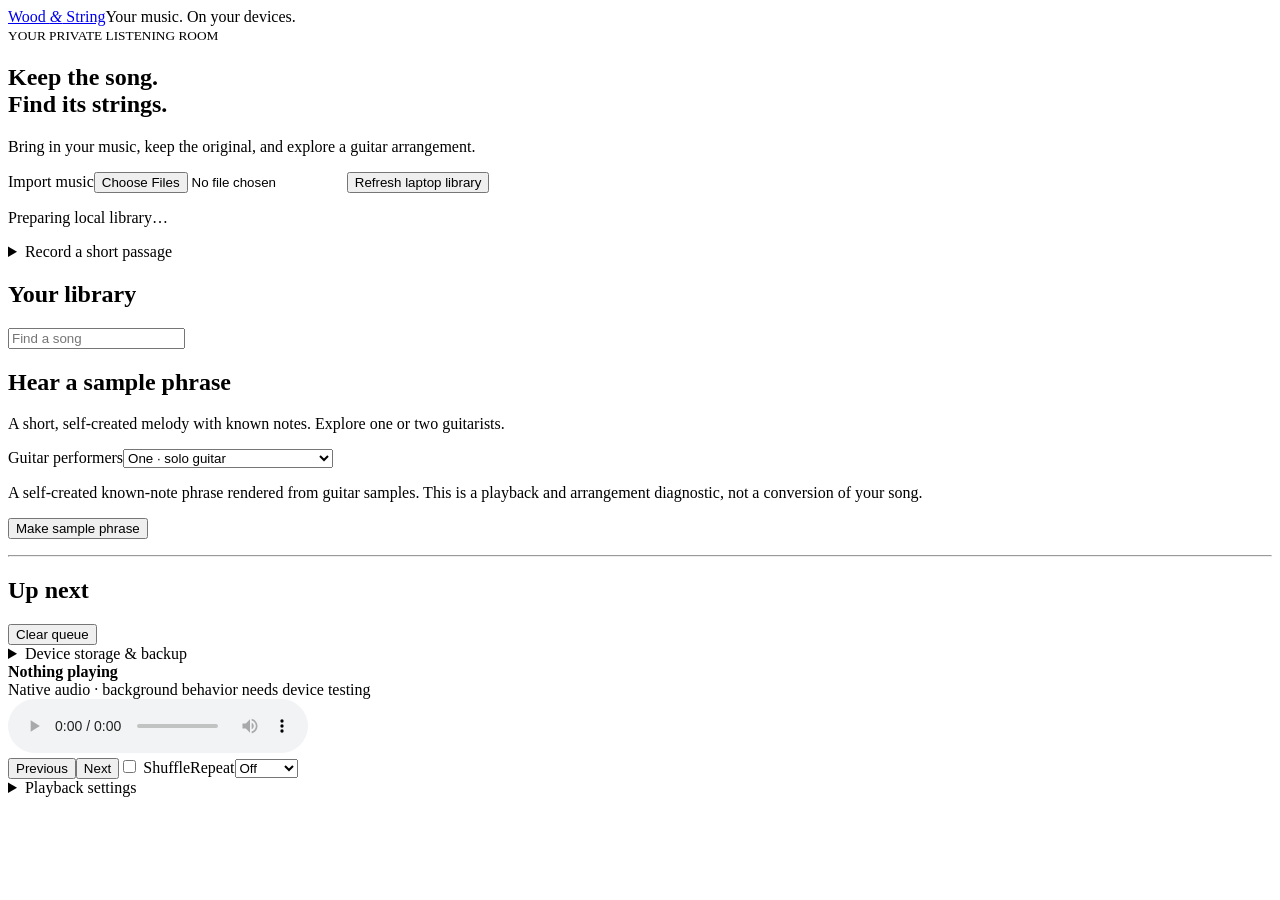
==== web/index.html @ a2946d12 "Publish initial source snapshot" ====
<!doctype html>
<html lang="en"><head><meta charset="utf-8"><meta name="viewport" content="width=device-width,initial-scale=1,viewport-fit=cover"><meta name="theme-color" content="#203d34"><link rel="manifest" href="/manifest.webmanifest"><link rel="stylesheet" href="/style.css"><title>Wood & String · Private music</title></head>
<body><header><a class="brand" href="/">Wood <i>&</i> String</a><span class="pill">Your music. On your devices.</span></header>
<main><section class="intro"><small>YOUR PRIVATE LISTENING ROOM</small><h1>Keep the song.<br>Find its strings.</h1><p>Bring in your music, keep the original, and explore a guitar arrangement.</p><label class="primary file">Import music<input id="files" type="file" accept="audio/*,.flac,.m4a,.mp3,.wav" multiple></label><button id="refresh">Refresh laptop library</button><p id="status" role="status" aria-live="polite">Preparing local library…</p><p id="connectionHelp" class="muted" hidden>Downloaded music stays available on this device. <a id="reconnect" href="/reconnect">Reconnect to the laptop</a> for new transfers or previews.</p></section>
<details id="capturePanel" class="capture-panel"><summary>Record a short passage</summary><p>Capture up to 30 seconds with this device’s microphone. Start asks for browser permission. Keep this page visible; leaving it stops the take.</p><p class="muted">Use a quiet room and keep a little distance from the microphone. The meter checks level and possible clipping only. Background noise and musical clarity are not assessed.</p><button id="captureStart">Start microphone recording</button><button id="capturePause" hidden>Pause</button><button id="captureStop" hidden>Stop &amp; save locally</button><button id="captureCancel" hidden>Cancel &amp; keep take</button><p id="captureElapsed">0 / 30 seconds</p><p id="captureLevel" class="capture-level" data-level="amber">Microphone off · noise not assessed</p><p id="captureStatus" role="status" aria-live="polite">Nothing is recorded until you press Start.</p><p id="captureFormat" class="muted">Completed recordings are verified locally before you can upload them. Cancel keeps the captured portion. Browser-native recording formats currently cannot use melody extraction.</p><button id="captureFallback" hidden>Save take to Files</button><button id="captureRetry" hidden>Retry local save</button></details>
<div class="workspace"><section class="library"><div class="section-title"><h2>Your library</h2><button id="instrumentalSaved" hidden>Reopen last instrumental review</button><input id="search" type="search" placeholder="Find a song" aria-label="Search library"></div><div id="tracks"></div><section id="mixedPanel" class="extraction" hidden><small>EXPERIMENTAL · MELODY + BASS</small><h2>Preview an instrumental</h2><p id="mixedSource"></p><p>Estimate the vocal melody and bass line from a mixed recording, then play those notes with acoustic guitar or experimental Jazz Bass samples. This preview does not yet recover the original guitar pattern, chords or expressive phrasing. Electric guitar and drums are not available yet.</p><p class="muted">Import MP3, WAV, M4A/AAC or FLAC, or use a supported mono or stereo microphone recording. Choose a passage up to 30 seconds. For converted recordings, the original comparison cue is approximate because browser playback timing can differ.</p><form id="mixedForm"><div class="passage"><label>Start (seconds)<input id="mixedStart" type="number" min="0" step="0.01" value="0" required></label><label>End (seconds)<input id="mixedEnd" type="number" min="0.1" step="0.01" value="5" required></label></div><label>Instrument<select id="mixedInstrument"><option value="acoustic">Acoustic guitar</option><option id="mixedBassOption" value="jazz-bass" disabled>Jazz Bass &middot; experimental</option></select></label><p id="mixedBassAvailability" class="muted" role="status">Checking experimental Jazz Bass availability&hellip;</p><label>Performers<select id="mixedPerformers"><option value="1">One · melody and bass together</option><option value="2">Two acoustics · melody + bass accompaniment</option></select></label><label id="mixedAccompanimentLabel">Solo arrangement<select id="mixedAccompaniment"><option value="melody-and-bass">Melody with estimated bass</option><option value="melody-only">Melody only · omit estimated bass</option></select></label><label id="mixedBassPartLabel" hidden>Solo bass part<select id="mixedBassPart"><option value="melody">Follow estimated melody</option><option value="bass-line">Follow estimated bass line</option></select></label><p id="mixedPartDescription" class="muted"></p><details><summary>Feel and focus · optional notes</summary><p class="muted">Saved on your laptop with this preview for comparison. These notes do not change automatic analysis or arranging yet. Only the instrument and part choices above change the arrangement.</p><label>What matters in the original?<textarea id="mixedSourceNotes" maxlength="256" rows="2" placeholder="For example: the repeating guitar is important."></textarea></label><label>What would you like in the arrangement?<textarea id="mixedArrangementNotes" maxlength="256" rows="2" placeholder="For example: keep space between phrases."></textarea></label><p class="muted">This experiment still estimates vocal melody and bass; it cannot follow a different instrument because of these notes.</p></details><p class="muted">Choose up to 30 seconds. Your original stays in the library. The finished preview plays only when you press Play.</p><button id="mixedSubmit" type="submit">Make acoustic preview</button><button id="mixedClose" type="button">Close</button><p id="mixedError" role="status" aria-live="polite"></p></form></section><section id="instrumentalPanel" class="extraction" hidden><small>EXPERIMENTAL &middot; REVIEW BEFORE RENDERING</small><h2>Inspect instrumental notes</h2><p id="instrumentalSource"></p><p>Inspect uncertain notes from a separated instrumental mixture. The source instrument is unknown. Wrong notes, extra notes and truncated sustain are expected. This does not automatically recover guitar patterns, chords or style.</p><p id="instrumentalAvailability" class="muted" role="status">Checking availability&hellip;</p><form id="instrumentalForm"><div class="passage"><label>Start (seconds)<input id="instrumentalStart" type="number" min="0" step="0.01" value="0" required></label><label>End (seconds)<input id="instrumentalEnd" type="number" min="0.01" step="0.01" value="5" required></label></div><p>Choose up to 10 seconds. Inspecting creates note candidates, not audio. You must choose notes and accept their lead role before a solo preview can be rendered. Playback is a separate action.</p><button id="instrumentalSubmit" type="submit">Inspect notes</button><button id="instrumentalClose" type="button">Close</button><p id="instrumentalError" role="status" aria-live="polite"></p></form></section><section id="extractionPanel" class="extraction" hidden><small>EXPERIMENTAL · SOLO GUITAR</small><h2>Try melody extraction</h2><p id="extractSource"></p><p>This first experiment accepts a single isolated melody in a PCM16 mono WAV. It does not separate vocals from a full song, recover harmony, or create a duet.</p><form id="extractForm"><div class="passage"><label>Start (seconds)<input id="extractStart" type="number" min="0" step="0.01" value="0" required></label><label>End (seconds)<input id="extractEnd" type="number" min="0.01" step="0.01" value="10" required></label></div><p class="muted">Choose up to 30 seconds. Timing stays relative to the original recording.</p><label class="confirmation"><input id="isolatedMelody" type="checkbox" required> I confirm this is one isolated melody without chords, accompaniment or other voices. A mono file alone does not establish this.</label><button id="extractSubmit" type="submit">Preview solo melody</button><button id="extractClose" type="button">Close</button><p id="extractError" role="status" aria-live="polite"></p></form></section></section>
<aside><h2>Hear a sample phrase</h2><p>A short, self-created melody with known notes. Explore one or two guitarists.</p><label>Guitar performers<select id="performers"><option value="1">One · solo guitar</option><option value="2">Two · melody + accompaniment</option></select></label><p class="muted">A self-created known-note phrase rendered from guitar samples. This is a playback and arrangement diagnostic, not a conversion of your song.</p><button id="diagnostic">Make sample phrase</button><button id="cancelDiagnostic" hidden>Cancel</button><p id="diagnosticStatus" role="status" aria-live="polite"></p><progress id="diagnosticProgress" max="1" value="0" hidden aria-label="Sample rendering progress"></progress><div id="diagnosticResult"></div><hr><h2>Up next</h2><ol id="queue"></ol><button id="clearQueue">Clear queue</button></aside></div>
<details class="settings"><summary>Device storage & backup</summary><p id="storage">Checking browser storage…</p><label>Download budget (MB)<input id="budget" type="number" min="10" max="100000" value="500"></label><button id="persist">Request persistent storage</button><button id="export">Export local music & metadata</button><label class="file secondary">Restore export<input id="restore" type="file" accept=".json,application/json"></label><p class="muted">Exports contain audio and metadata. Keep a copy in Files or another folder. Browser storage may be removed by the operating system. Large exports require additional memory.</p></details>
</main><footer class="player"><div><strong id="now">Nothing playing</strong><div id="engineStatus" class="muted">Native audio · background behavior needs device testing</div></div><audio id="audio" controls preload="metadata"></audio><div id="transportControls" hidden><button id="transportToggle">Resume</button><input id="transportSeek" type="range" min="0" max="0" step="0.1" value="0" aria-label="Seek in current track"><span id="transportTime">0 seconds</span><label>Volume<input id="transportVolume" type="range" min="0" max="1" step="0.01" value="1"></label></div><div class="controls"><button id="previous" aria-label="Previous track">Previous</button><button id="next" aria-label="Next track">Next</button><label><input id="shuffle" type="checkbox"> Shuffle</label><label>Repeat<select id="repeat"><option value="off">Off</option><option value="all">Queue</option><option value="one">Track</option></select></label><details><summary>Playback settings</summary><label>Engine<select id="engine"><option value="native">Native audio</option><option value="web">Web Audio · experimental EQ</option><option value="scheduled">Prepared transitions · experimental</option></select></label><label>Transition<select id="crossfade"><option value="0">Gapless</option><option value="1">1 second crossfade</option><option value="2">2 second crossfade</option></select></label><p class="muted">Prepared transitions hold the current and next track before their boundary. Large, long or unsupported files use native playback. Pausing or changing settings stops the prepared transition.</p><label>Warmth<input id="bass" type="range" min="-12" max="12" value="0" step="1" aria-label="Bass gain decibels"></label><label>Sleep (minutes)<input id="sleep" type="number" min="0" max="360" value="0"></label></details></div></footer><script type="module" src="/app.js?v=22"></script><script type="module" src="/devices.mjs"></script></body></html>
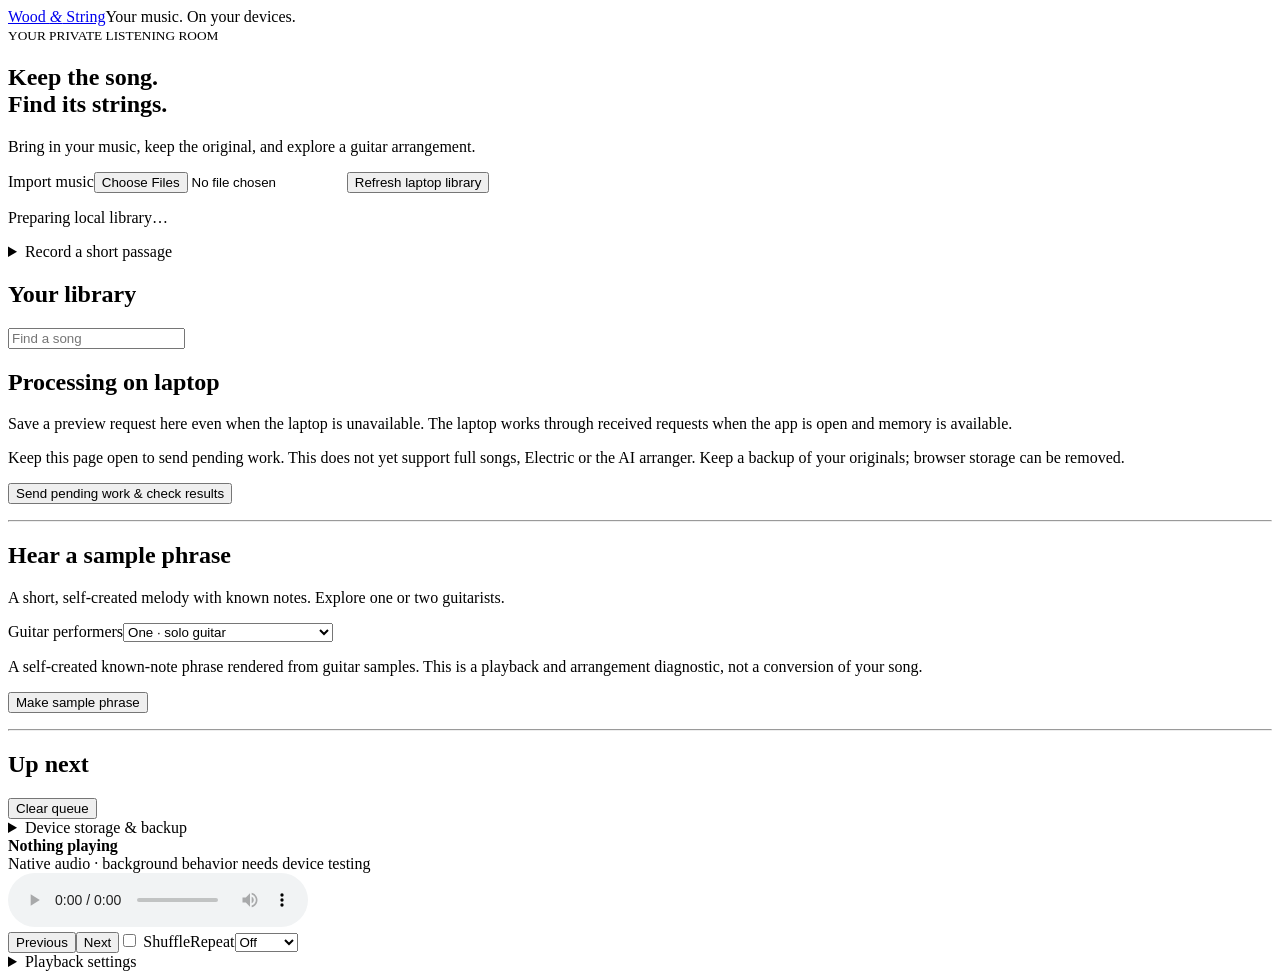
==== commit 8f7210f7: "Keep preview requests queued until the laptop can process them" ====
--- a/web/index.html
+++ b/web/index.html
@@ -3,7 +3,7 @@
 <body><header><a class="brand" href="/">Wood <i>&</i> String</a><span class="pill">Your music. On your devices.</span></header>
 <main><section class="intro"><small>YOUR PRIVATE LISTENING ROOM</small><h1>Keep the song.<br>Find its strings.</h1><p>Bring in your music, keep the original, and explore a guitar arrangement.</p><label class="primary file">Import music<input id="files" type="file" accept="audio/*,.flac,.m4a,.mp3,.wav" multiple></label><button id="refresh">Refresh laptop library</button><p id="status" role="status" aria-live="polite">Preparing local library…</p><p id="connectionHelp" class="muted" hidden>Downloaded music stays available on this device. <a id="reconnect" href="/reconnect">Reconnect to the laptop</a> for new transfers or previews.</p></section>
 <details id="capturePanel" class="capture-panel"><summary>Record a short passage</summary><p>Capture up to 30 seconds with this device’s microphone. Start asks for browser permission. Keep this page visible; leaving it stops the take.</p><p class="muted">Use a quiet room and keep a little distance from the microphone. The meter checks level and possible clipping only. Background noise and musical clarity are not assessed.</p><button id="captureStart">Start microphone recording</button><button id="capturePause" hidden>Pause</button><button id="captureStop" hidden>Stop &amp; save locally</button><button id="captureCancel" hidden>Cancel &amp; keep take</button><p id="captureElapsed">0 / 30 seconds</p><p id="captureLevel" class="capture-level" data-level="amber">Microphone off · noise not assessed</p><p id="captureStatus" role="status" aria-live="polite">Nothing is recorded until you press Start.</p><p id="captureFormat" class="muted">Completed recordings are verified locally before you can upload them. Cancel keeps the captured portion. Browser-native recording formats currently cannot use melody extraction.</p><button id="captureFallback" hidden>Save take to Files</button><button id="captureRetry" hidden>Retry local save</button></details>
-<div class="workspace"><section class="library"><div class="section-title"><h2>Your library</h2><button id="instrumentalSaved" hidden>Reopen last instrumental review</button><input id="search" type="search" placeholder="Find a song" aria-label="Search library"></div><div id="tracks"></div><section id="mixedPanel" class="extraction" hidden><small>EXPERIMENTAL · MELODY + BASS</small><h2>Preview an instrumental</h2><p id="mixedSource"></p><p>Estimate the vocal melody and bass line from a mixed recording, then play those notes with acoustic guitar or experimental Jazz Bass samples. This preview does not yet recover the original guitar pattern, chords or expressive phrasing. Electric guitar and drums are not available yet.</p><p class="muted">Import MP3, WAV, M4A/AAC or FLAC, or use a supported mono or stereo microphone recording. Choose a passage up to 30 seconds. For converted recordings, the original comparison cue is approximate because browser playback timing can differ.</p><form id="mixedForm"><div class="passage"><label>Start (seconds)<input id="mixedStart" type="number" min="0" step="0.01" value="0" required></label><label>End (seconds)<input id="mixedEnd" type="number" min="0.1" step="0.01" value="5" required></label></div><label>Instrument<select id="mixedInstrument"><option value="acoustic">Acoustic guitar</option><option id="mixedBassOption" value="jazz-bass" disabled>Jazz Bass &middot; experimental</option></select></label><p id="mixedBassAvailability" class="muted" role="status">Checking experimental Jazz Bass availability&hellip;</p><label>Performers<select id="mixedPerformers"><option value="1">One · melody and bass together</option><option value="2">Two acoustics · melody + bass accompaniment</option></select></label><label id="mixedAccompanimentLabel">Solo arrangement<select id="mixedAccompaniment"><option value="melody-and-bass">Melody with estimated bass</option><option value="melody-only">Melody only · omit estimated bass</option></select></label><label id="mixedBassPartLabel" hidden>Solo bass part<select id="mixedBassPart"><option value="melody">Follow estimated melody</option><option value="bass-line">Follow estimated bass line</option></select></label><p id="mixedPartDescription" class="muted"></p><details><summary>Feel and focus · optional notes</summary><p class="muted">Saved on your laptop with this preview for comparison. These notes do not change automatic analysis or arranging yet. Only the instrument and part choices above change the arrangement.</p><label>What matters in the original?<textarea id="mixedSourceNotes" maxlength="256" rows="2" placeholder="For example: the repeating guitar is important."></textarea></label><label>What would you like in the arrangement?<textarea id="mixedArrangementNotes" maxlength="256" rows="2" placeholder="For example: keep space between phrases."></textarea></label><p class="muted">This experiment still estimates vocal melody and bass; it cannot follow a different instrument because of these notes.</p></details><p class="muted">Choose up to 30 seconds. Your original stays in the library. The finished preview plays only when you press Play.</p><button id="mixedSubmit" type="submit">Make acoustic preview</button><button id="mixedClose" type="button">Close</button><p id="mixedError" role="status" aria-live="polite"></p></form></section><section id="instrumentalPanel" class="extraction" hidden><small>EXPERIMENTAL &middot; REVIEW BEFORE RENDERING</small><h2>Inspect instrumental notes</h2><p id="instrumentalSource"></p><p>Inspect uncertain notes from a separated instrumental mixture. The source instrument is unknown. Wrong notes, extra notes and truncated sustain are expected. This does not automatically recover guitar patterns, chords or style.</p><p id="instrumentalAvailability" class="muted" role="status">Checking availability&hellip;</p><form id="instrumentalForm"><div class="passage"><label>Start (seconds)<input id="instrumentalStart" type="number" min="0" step="0.01" value="0" required></label><label>End (seconds)<input id="instrumentalEnd" type="number" min="0.01" step="0.01" value="5" required></label></div><p>Choose up to 10 seconds. Inspecting creates note candidates, not audio. You must choose notes and accept their lead role before a solo preview can be rendered. Playback is a separate action.</p><button id="instrumentalSubmit" type="submit">Inspect notes</button><button id="instrumentalClose" type="button">Close</button><p id="instrumentalError" role="status" aria-live="polite"></p></form></section><section id="extractionPanel" class="extraction" hidden><small>EXPERIMENTAL · SOLO GUITAR</small><h2>Try melody extraction</h2><p id="extractSource"></p><p>This first experiment accepts a single isolated melody in a PCM16 mono WAV. It does not separate vocals from a full song, recover harmony, or create a duet.</p><form id="extractForm"><div class="passage"><label>Start (seconds)<input id="extractStart" type="number" min="0" step="0.01" value="0" required></label><label>End (seconds)<input id="extractEnd" type="number" min="0.01" step="0.01" value="10" required></label></div><p class="muted">Choose up to 30 seconds. Timing stays relative to the original recording.</p><label class="confirmation"><input id="isolatedMelody" type="checkbox" required> I confirm this is one isolated melody without chords, accompaniment or other voices. A mono file alone does not establish this.</label><button id="extractSubmit" type="submit">Preview solo melody</button><button id="extractClose" type="button">Close</button><p id="extractError" role="status" aria-live="polite"></p></form></section></section>
-<aside><h2>Hear a sample phrase</h2><p>A short, self-created melody with known notes. Explore one or two guitarists.</p><label>Guitar performers<select id="performers"><option value="1">One · solo guitar</option><option value="2">Two · melody + accompaniment</option></select></label><p class="muted">A self-created known-note phrase rendered from guitar samples. This is a playback and arrangement diagnostic, not a conversion of your song.</p><button id="diagnostic">Make sample phrase</button><button id="cancelDiagnostic" hidden>Cancel</button><p id="diagnosticStatus" role="status" aria-live="polite"></p><progress id="diagnosticProgress" max="1" value="0" hidden aria-label="Sample rendering progress"></progress><div id="diagnosticResult"></div><hr><h2>Up next</h2><ol id="queue"></ol><button id="clearQueue">Clear queue</button></aside></div>
-<details class="settings"><summary>Device storage & backup</summary><p id="storage">Checking browser storage…</p><label>Download budget (MB)<input id="budget" type="number" min="10" max="100000" value="500"></label><button id="persist">Request persistent storage</button><button id="export">Export local music & metadata</button><label class="file secondary">Restore export<input id="restore" type="file" accept=".json,application/json"></label><p class="muted">Exports contain audio and metadata. Keep a copy in Files or another folder. Browser storage may be removed by the operating system. Large exports require additional memory.</p></details>
-</main><footer class="player"><div><strong id="now">Nothing playing</strong><div id="engineStatus" class="muted">Native audio · background behavior needs device testing</div></div><audio id="audio" controls preload="metadata"></audio><div id="transportControls" hidden><button id="transportToggle">Resume</button><input id="transportSeek" type="range" min="0" max="0" step="0.1" value="0" aria-label="Seek in current track"><span id="transportTime">0 seconds</span><label>Volume<input id="transportVolume" type="range" min="0" max="1" step="0.01" value="1"></label></div><div class="controls"><button id="previous" aria-label="Previous track">Previous</button><button id="next" aria-label="Next track">Next</button><label><input id="shuffle" type="checkbox"> Shuffle</label><label>Repeat<select id="repeat"><option value="off">Off</option><option value="all">Queue</option><option value="one">Track</option></select></label><details><summary>Playback settings</summary><label>Engine<select id="engine"><option value="native">Native audio</option><option value="web">Web Audio · experimental EQ</option><option value="scheduled">Prepared transitions · experimental</option></select></label><label>Transition<select id="crossfade"><option value="0">Gapless</option><option value="1">1 second crossfade</option><option value="2">2 second crossfade</option></select></label><p class="muted">Prepared transitions hold the current and next track before their boundary. Large, long or unsupported files use native playback. Pausing or changing settings stops the prepared transition.</p><label>Warmth<input id="bass" type="range" min="-12" max="12" value="0" step="1" aria-label="Bass gain decibels"></label><label>Sleep (minutes)<input id="sleep" type="number" min="0" max="360" value="0"></label></details></div></footer><script type="module" src="/app.js?v=22"></script><script type="module" src="/devices.mjs"></script></body></html>
+<div class="workspace"><section class="library"><div class="section-title"><h2>Your library</h2><button id="instrumentalSaved" hidden>Reopen last instrumental review</button><input id="search" type="search" placeholder="Find a song" aria-label="Search library"></div><div id="tracks"></div><section id="mixedPanel" class="extraction" hidden><small>EXPERIMENTAL · MELODY + BASS</small><h2>Preview an instrumental</h2><p id="mixedSource"></p><p>Estimate the vocal melody and bass line from a mixed recording, then play those notes with acoustic guitar or experimental Jazz Bass samples. This preview does not yet recover the original guitar pattern, chords or expressive phrasing. Electric guitar and drums are not available yet.</p><p class="muted">Import MP3, WAV, M4A/AAC or FLAC, or use a supported mono or stereo microphone recording. Choose a passage up to 30 seconds. For converted recordings, the original comparison cue is approximate because browser playback timing can differ.</p><form id="mixedForm"><div class="passage"><label>Start (seconds)<input id="mixedStart" type="number" min="0" step="0.01" value="0" required></label><label>End (seconds)<input id="mixedEnd" type="number" min="0.1" step="0.01" value="5" required></label></div><label>Instrument<select id="mixedInstrument"><option value="acoustic">Acoustic guitar</option><option id="mixedBassOption" value="jazz-bass" disabled>Jazz Bass &middot; experimental</option></select></label><p id="mixedBassAvailability" class="muted" role="status">Checking experimental Jazz Bass availability&hellip;</p><label>Performers<select id="mixedPerformers"><option value="1">One · melody and bass together</option><option value="2">Two acoustics · melody + bass accompaniment</option></select></label><label id="mixedAccompanimentLabel">Solo arrangement<select id="mixedAccompaniment"><option value="melody-and-bass">Melody with estimated bass</option><option value="melody-only">Melody only · omit estimated bass</option></select></label><label id="mixedBassPartLabel" hidden>Solo bass part<select id="mixedBassPart"><option value="melody">Follow estimated melody</option><option value="bass-line">Follow estimated bass line</option></select></label><p id="mixedPartDescription" class="muted"></p><details><summary>Feel and focus · optional notes</summary><p class="muted">Saved on your laptop with this preview for comparison. These notes do not change automatic analysis or arranging yet. Only the instrument and part choices above change the arrangement.</p><label>What matters in the original?<textarea id="mixedSourceNotes" maxlength="256" rows="2" placeholder="For example: the repeating guitar is important."></textarea></label><label>What would you like in the arrangement?<textarea id="mixedArrangementNotes" maxlength="256" rows="2" placeholder="For example: keep space between phrases."></textarea></label><p class="muted">This experiment still estimates vocal melody and bass; it cannot follow a different instrument because of these notes.</p></details><p class="muted">Choose up to 30 seconds. Your original stays in the library. The finished preview plays only when you press Play.</p><button id="mixedSubmit" type="submit">Make acoustic preview</button><button id="mixedQueue" type="button">Add to laptop processing queue</button><button id="mixedClose" type="button">Close</button><p id="mixedError" role="status" aria-live="polite"></p></form></section><section id="instrumentalPanel" class="extraction" hidden><small>EXPERIMENTAL &middot; REVIEW BEFORE RENDERING</small><h2>Inspect instrumental notes</h2><p id="instrumentalSource"></p><p>Inspect uncertain notes from a separated instrumental mixture. The source instrument is unknown. Wrong notes, extra notes and truncated sustain are expected. This does not automatically recover guitar patterns, chords or style.</p><p id="instrumentalAvailability" class="muted" role="status">Checking availability&hellip;</p><form id="instrumentalForm"><div class="passage"><label>Start (seconds)<input id="instrumentalStart" type="number" min="0" step="0.01" value="0" required></label><label>End (seconds)<input id="instrumentalEnd" type="number" min="0.01" step="0.01" value="5" required></label></div><p>Choose up to 10 seconds. Inspecting creates note candidates, not audio. You must choose notes and accept their lead role before a solo preview can be rendered. Playback is a separate action.</p><button id="instrumentalSubmit" type="submit">Inspect notes</button><button id="instrumentalClose" type="button">Close</button><p id="instrumentalError" role="status" aria-live="polite"></p></form></section><section id="extractionPanel" class="extraction" hidden><small>EXPERIMENTAL · SOLO GUITAR</small><h2>Try melody extraction</h2><p id="extractSource"></p><p>This first experiment accepts a single isolated melody in a PCM16 mono WAV. It does not separate vocals from a full song, recover harmony, or create a duet.</p><form id="extractForm"><div class="passage"><label>Start (seconds)<input id="extractStart" type="number" min="0" step="0.01" value="0" required></label><label>End (seconds)<input id="extractEnd" type="number" min="0.01" step="0.01" value="10" required></label></div><p class="muted">Choose up to 30 seconds. Timing stays relative to the original recording.</p><label class="confirmation"><input id="isolatedMelody" type="checkbox" required> I confirm this is one isolated melody without chords, accompaniment or other voices. A mono file alone does not establish this.</label><button id="extractSubmit" type="submit">Preview solo melody</button><button id="extractClose" type="button">Close</button><p id="extractError" role="status" aria-live="polite"></p></form></section></section>
+<aside><h2>Processing on laptop</h2><p>Save a preview request here even when the laptop is unavailable. The laptop works through received requests when the app is open and memory is available.</p><p class="muted">Keep this page open to send pending work. This does not yet support full songs, Electric or the AI arranger. Keep a backup of your originals; browser storage can be removed.</p><button id="processingSync">Send pending work &amp; check results</button><p id="processingStatus" role="status" aria-live="polite"></p><ol id="processingQueue"></ol><hr><h2>Hear a sample phrase</h2><p>A short, self-created melody with known notes. Explore one or two guitarists.</p><label>Guitar performers<select id="performers"><option value="1">One · solo guitar</option><option value="2">Two · melody + accompaniment</option></select></label><p class="muted">A self-created known-note phrase rendered from guitar samples. This is a playback and arrangement diagnostic, not a conversion of your song.</p><button id="diagnostic">Make sample phrase</button><button id="cancelDiagnostic" hidden>Cancel</button><p id="diagnosticStatus" role="status" aria-live="polite"></p><progress id="diagnosticProgress" max="1" value="0" hidden aria-label="Sample rendering progress"></progress><div id="diagnosticResult"></div><hr><h2>Up next</h2><ol id="queue"></ol><button id="clearQueue">Clear queue</button></aside></div>
+<details class="settings"><summary>Device storage & backup</summary><p id="storage">Checking browser storage…</p><label>Download budget (MB)<input id="budget" type="number" min="10" max="100000" value="500"></label><button id="persist">Request persistent storage</button><button id="export">Export local music & metadata</button><label class="file secondary">Restore export<input id="restore" type="file" accept=".json,application/json"></label><p class="muted">Exports contain downloaded audio and library metadata. Pending processing requests are not included. Keep your original files and chosen settings separately, and keep a copy in Files or another folder. Browser storage may be removed by the operating system. Large exports require additional memory.</p></details>
+</main><footer class="player"><div><strong id="now">Nothing playing</strong><div id="engineStatus" class="muted">Native audio · background behavior needs device testing</div></div><audio id="audio" controls preload="metadata"></audio><div id="transportControls" hidden><button id="transportToggle">Resume</button><input id="transportSeek" type="range" min="0" max="0" step="0.1" value="0" aria-label="Seek in current track"><span id="transportTime">0 seconds</span><label>Volume<input id="transportVolume" type="range" min="0" max="1" step="0.01" value="1"></label></div><div class="controls"><button id="previous" aria-label="Previous track">Previous</button><button id="next" aria-label="Next track">Next</button><label><input id="shuffle" type="checkbox"> Shuffle</label><label>Repeat<select id="repeat"><option value="off">Off</option><option value="all">Queue</option><option value="one">Track</option></select></label><details><summary>Playback settings</summary><label>Engine<select id="engine"><option value="native">Native audio</option><option value="web">Web Audio · experimental EQ</option><option value="scheduled">Prepared transitions · experimental</option></select></label><label>Transition<select id="crossfade"><option value="0">Gapless</option><option value="1">1 second crossfade</option><option value="2">2 second crossfade</option></select></label><p class="muted">Prepared transitions hold the current and next track before their boundary. Large, long or unsupported files use native playback. Pausing or changing settings stops the prepared transition.</p><label>Warmth<input id="bass" type="range" min="-12" max="12" value="0" step="1" aria-label="Bass gain decibels"></label><label>Sleep (minutes)<input id="sleep" type="number" min="0" max="360" value="0"></label></details></div></footer><script type="module" src="/app.js?v=23"></script><script type="module" src="/devices.mjs"></script></body></html>
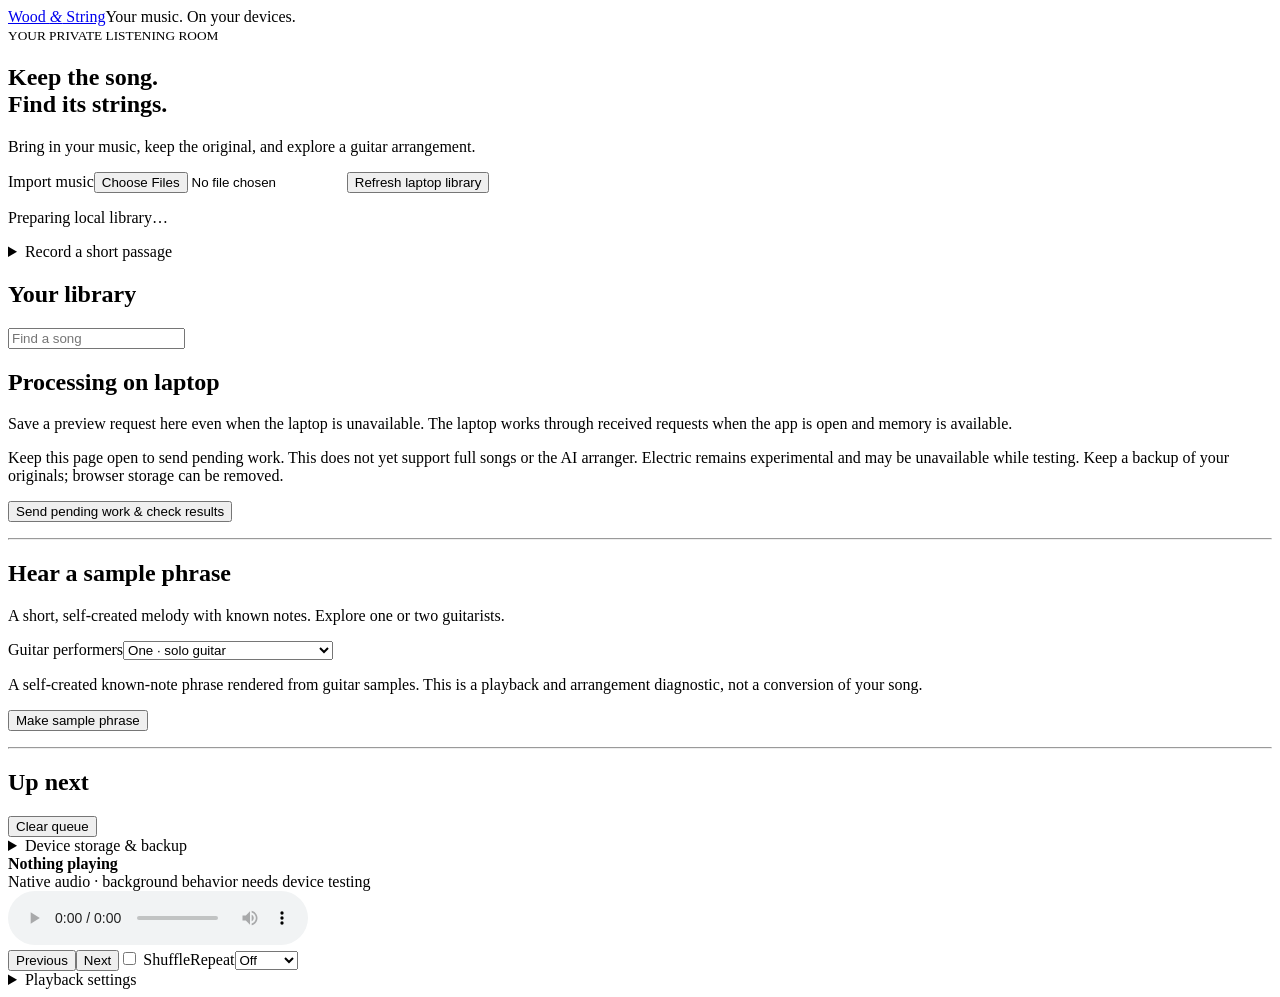
==== commit 6803ef5f: "Explain sound limits and keep uncertain requests cancellable" ====
--- a/web/index.html
+++ b/web/index.html
@@ -3,7 +3,7 @@
 <body><header><a class="brand" href="/">Wood <i>&</i> String</a><span class="pill">Your music. On your devices.</span></header>
 <main><section class="intro"><small>YOUR PRIVATE LISTENING ROOM</small><h1>Keep the song.<br>Find its strings.</h1><p>Bring in your music, keep the original, and explore a guitar arrangement.</p><label class="primary file">Import music<input id="files" type="file" accept="audio/*,.flac,.m4a,.mp3,.wav" multiple></label><button id="refresh">Refresh laptop library</button><p id="status" role="status" aria-live="polite">Preparing local library…</p><p id="connectionHelp" class="muted" hidden>Downloaded music stays available on this device. <a id="reconnect" href="/reconnect">Reconnect to the laptop</a> for new transfers or previews.</p></section>
 <details id="capturePanel" class="capture-panel"><summary>Record a short passage</summary><p>Capture up to 30 seconds with this device’s microphone. Start asks for browser permission. Keep this page visible; leaving it stops the take.</p><p class="muted">Use a quiet room and keep a little distance from the microphone. The meter checks level and possible clipping only. Background noise and musical clarity are not assessed.</p><button id="captureStart">Start microphone recording</button><button id="capturePause" hidden>Pause</button><button id="captureStop" hidden>Stop &amp; save locally</button><button id="captureCancel" hidden>Cancel &amp; keep take</button><p id="captureElapsed">0 / 30 seconds</p><p id="captureLevel" class="capture-level" data-level="amber">Microphone off · noise not assessed</p><p id="captureStatus" role="status" aria-live="polite">Nothing is recorded until you press Start.</p><p id="captureFormat" class="muted">Completed recordings are verified locally before you can upload them. Cancel keeps the captured portion. Browser-native recording formats currently cannot use melody extraction.</p><button id="captureFallback" hidden>Save take to Files</button><button id="captureRetry" hidden>Retry local save</button></details>
-<div class="workspace"><section class="library"><div class="section-title"><h2>Your library</h2><button id="instrumentalSaved" hidden>Reopen last instrumental review</button><input id="search" type="search" placeholder="Find a song" aria-label="Search library"></div><div id="tracks"></div><section id="mixedPanel" class="extraction" hidden><small>EXPERIMENTAL · MELODY + BASS</small><h2>Preview an instrumental</h2><p id="mixedSource"></p><p>Estimate the vocal melody and bass line from a mixed recording, then play those notes with acoustic guitar or experimental Jazz Bass samples. This preview does not yet recover the original guitar pattern, chords or expressive phrasing. Electric guitar and drums are not available yet.</p><p class="muted">Import MP3, WAV, M4A/AAC or FLAC, or use a supported mono or stereo microphone recording. Choose a passage up to 30 seconds. For converted recordings, the original comparison cue is approximate because browser playback timing can differ.</p><form id="mixedForm"><div class="passage"><label>Start (seconds)<input id="mixedStart" type="number" min="0" step="0.01" value="0" required></label><label>End (seconds)<input id="mixedEnd" type="number" min="0.1" step="0.01" value="5" required></label></div><label>Instrument<select id="mixedInstrument"><option value="acoustic">Acoustic guitar</option><option id="mixedBassOption" value="jazz-bass" disabled>Jazz Bass &middot; experimental</option></select></label><p id="mixedBassAvailability" class="muted" role="status">Checking experimental Jazz Bass availability&hellip;</p><label>Performers<select id="mixedPerformers"><option value="1">One · melody and bass together</option><option value="2">Two acoustics · melody + bass accompaniment</option></select></label><label id="mixedAccompanimentLabel">Solo arrangement<select id="mixedAccompaniment"><option value="melody-and-bass">Melody with estimated bass</option><option value="melody-only">Melody only · omit estimated bass</option></select></label><label id="mixedBassPartLabel" hidden>Solo bass part<select id="mixedBassPart"><option value="melody">Follow estimated melody</option><option value="bass-line">Follow estimated bass line</option></select></label><p id="mixedPartDescription" class="muted"></p><details><summary>Feel and focus · optional notes</summary><p class="muted">Saved on your laptop with this preview for comparison. These notes do not change automatic analysis or arranging yet. Only the instrument and part choices above change the arrangement.</p><label>What matters in the original?<textarea id="mixedSourceNotes" maxlength="256" rows="2" placeholder="For example: the repeating guitar is important."></textarea></label><label>What would you like in the arrangement?<textarea id="mixedArrangementNotes" maxlength="256" rows="2" placeholder="For example: keep space between phrases."></textarea></label><p class="muted">This experiment still estimates vocal melody and bass; it cannot follow a different instrument because of these notes.</p></details><p class="muted">Choose up to 30 seconds. Your original stays in the library. The finished preview plays only when you press Play.</p><button id="mixedSubmit" type="submit">Make acoustic preview</button><button id="mixedQueue" type="button">Add to laptop processing queue</button><button id="mixedClose" type="button">Close</button><p id="mixedError" role="status" aria-live="polite"></p></form></section><section id="instrumentalPanel" class="extraction" hidden><small>EXPERIMENTAL &middot; REVIEW BEFORE RENDERING</small><h2>Inspect instrumental notes</h2><p id="instrumentalSource"></p><p>Inspect uncertain notes from a separated instrumental mixture. The source instrument is unknown. Wrong notes, extra notes and truncated sustain are expected. This does not automatically recover guitar patterns, chords or style.</p><p id="instrumentalAvailability" class="muted" role="status">Checking availability&hellip;</p><form id="instrumentalForm"><div class="passage"><label>Start (seconds)<input id="instrumentalStart" type="number" min="0" step="0.01" value="0" required></label><label>End (seconds)<input id="instrumentalEnd" type="number" min="0.01" step="0.01" value="5" required></label></div><p>Choose up to 10 seconds. Inspecting creates note candidates, not audio. You must choose notes and accept their lead role before a solo preview can be rendered. Playback is a separate action.</p><button id="instrumentalSubmit" type="submit">Inspect notes</button><button id="instrumentalClose" type="button">Close</button><p id="instrumentalError" role="status" aria-live="polite"></p></form></section><section id="extractionPanel" class="extraction" hidden><small>EXPERIMENTAL · SOLO GUITAR</small><h2>Try melody extraction</h2><p id="extractSource"></p><p>This first experiment accepts a single isolated melody in a PCM16 mono WAV. It does not separate vocals from a full song, recover harmony, or create a duet.</p><form id="extractForm"><div class="passage"><label>Start (seconds)<input id="extractStart" type="number" min="0" step="0.01" value="0" required></label><label>End (seconds)<input id="extractEnd" type="number" min="0.01" step="0.01" value="10" required></label></div><p class="muted">Choose up to 30 seconds. Timing stays relative to the original recording.</p><label class="confirmation"><input id="isolatedMelody" type="checkbox" required> I confirm this is one isolated melody without chords, accompaniment or other voices. A mono file alone does not establish this.</label><button id="extractSubmit" type="submit">Preview solo melody</button><button id="extractClose" type="button">Close</button><p id="extractError" role="status" aria-live="polite"></p></form></section></section>
-<aside><h2>Processing on laptop</h2><p>Save a preview request here even when the laptop is unavailable. The laptop works through received requests when the app is open and memory is available.</p><p class="muted">Keep this page open to send pending work. This does not yet support full songs, Electric or the AI arranger. Keep a backup of your originals; browser storage can be removed.</p><button id="processingSync">Send pending work &amp; check results</button><p id="processingStatus" role="status" aria-live="polite"></p><ol id="processingQueue"></ol><hr><h2>Hear a sample phrase</h2><p>A short, self-created melody with known notes. Explore one or two guitarists.</p><label>Guitar performers<select id="performers"><option value="1">One · solo guitar</option><option value="2">Two · melody + accompaniment</option></select></label><p class="muted">A self-created known-note phrase rendered from guitar samples. This is a playback and arrangement diagnostic, not a conversion of your song.</p><button id="diagnostic">Make sample phrase</button><button id="cancelDiagnostic" hidden>Cancel</button><p id="diagnosticStatus" role="status" aria-live="polite"></p><progress id="diagnosticProgress" max="1" value="0" hidden aria-label="Sample rendering progress"></progress><div id="diagnosticResult"></div><hr><h2>Up next</h2><ol id="queue"></ol><button id="clearQueue">Clear queue</button></aside></div>
+<div class="workspace"><section class="library"><div class="section-title"><h2>Your library</h2><button id="instrumentalSaved" hidden>Reopen last instrumental review</button><input id="search" type="search" placeholder="Find a song" aria-label="Search library"></div><div id="tracks"></div><section id="mixedPanel" class="extraction" hidden><small>EXPERIMENTAL · MELODY + BASS</small><h2>Preview an instrumental</h2><p id="mixedSource"></p><p>Estimate the vocal melody and bass line from a mixed recording, then play those notes with acoustic guitar or experimental Jazz Bass samples. Electric uses dry samples when testing is complete. This preview does not yet recover the original guitar pattern, chords or expressive phrasing. Experimental Electric is still being tested. Drums are unavailable.</p><p class="muted">Import MP3, WAV, M4A/AAC or FLAC, or use a supported mono or stereo microphone recording. Choose a passage up to 30 seconds. For converted recordings, the original comparison cue is approximate because browser playback timing can differ.</p><form id="mixedForm"><div class="passage"><label>Start (seconds)<input id="mixedStart" type="number" min="0" step="0.01" value="0" required></label><label>End (seconds)<input id="mixedEnd" type="number" min="0.1" step="0.01" value="5" required></label></div><label>Instrument<select id="mixedInstrument"><option value="acoustic">Acoustic guitar</option><option id="mixedBassOption" value="jazz-bass" disabled>Jazz Bass &middot; experimental</option><option id="mixedElectricOption" value="electric" disabled>Electric guitar &middot; experimental</option></select></label><p id="mixedBassAvailability" class="muted" role="status">Checking experimental Jazz Bass availability&hellip;</p><p id="mixedElectricAvailability" class="muted" role="status">Experimental Electric previews are still being tested. Saved previews remain available.</p><label>Performers<select id="mixedPerformers"><option value="1">One · melody and bass together</option><option value="2">Two acoustics · melody + bass accompaniment</option></select></label><label id="mixedAccompanimentLabel">Solo arrangement<select id="mixedAccompaniment"><option value="melody-and-bass">Melody with estimated bass</option><option value="melody-only">Melody only · omit estimated bass</option></select></label><label id="mixedBassPartLabel" hidden>Solo bass part<select id="mixedBassPart"><option value="melody">Follow estimated melody</option><option value="bass-line">Follow estimated bass line</option></select></label><p id="mixedPartDescription" class="muted"></p><details><summary>Feel and focus · optional notes</summary><p class="muted">Saved on your laptop with this preview for comparison. These notes do not change automatic analysis or arranging yet. Only the instrument and part choices above change the arrangement.</p><label>What matters in the original?<textarea id="mixedSourceNotes" maxlength="256" rows="2" placeholder="For example: the repeating guitar is important."></textarea></label><label>What would you like in the arrangement?<textarea id="mixedArrangementNotes" maxlength="256" rows="2" placeholder="For example: keep space between phrases."></textarea></label><p class="muted">This experiment still estimates vocal melody and bass; it cannot follow a different instrument because of these notes.</p></details><p class="muted">Choose up to 30 seconds. Your original stays in the library. The finished preview plays only when you press Play.</p><button id="mixedSubmit" type="submit">Make acoustic preview</button><button id="mixedQueue" type="button">Add to laptop processing queue</button><button id="mixedClose" type="button">Close</button><p id="mixedError" role="status" aria-live="polite"></p></form></section><section id="instrumentalPanel" class="extraction" hidden><small>EXPERIMENTAL &middot; REVIEW BEFORE RENDERING</small><h2>Inspect instrumental notes</h2><p id="instrumentalSource"></p><p>Inspect uncertain notes from a separated instrumental mixture. The source instrument is unknown. Wrong notes, extra notes and truncated sustain are expected. This does not automatically recover guitar patterns, chords or style.</p><p id="instrumentalAvailability" class="muted" role="status">Checking availability&hellip;</p><form id="instrumentalForm"><div class="passage"><label>Start (seconds)<input id="instrumentalStart" type="number" min="0" step="0.01" value="0" required></label><label>End (seconds)<input id="instrumentalEnd" type="number" min="0.01" step="0.01" value="5" required></label></div><p>Choose up to 10 seconds. Inspecting creates note candidates, not audio. You must choose notes and accept their lead role before a solo preview can be rendered. Playback is a separate action.</p><button id="instrumentalSubmit" type="submit">Inspect notes</button><button id="instrumentalClose" type="button">Close</button><p id="instrumentalError" role="status" aria-live="polite"></p></form></section><section id="extractionPanel" class="extraction" hidden><small>EXPERIMENTAL · SOLO GUITAR</small><h2>Try melody extraction</h2><p id="extractSource"></p><p>This first experiment accepts a single isolated melody in a PCM16 mono WAV. It does not separate vocals from a full song, recover harmony, or create a duet.</p><form id="extractForm"><div class="passage"><label>Start (seconds)<input id="extractStart" type="number" min="0" step="0.01" value="0" required></label><label>End (seconds)<input id="extractEnd" type="number" min="0.01" step="0.01" value="10" required></label></div><p class="muted">Choose up to 30 seconds. Timing stays relative to the original recording.</p><label class="confirmation"><input id="isolatedMelody" type="checkbox" required> I confirm this is one isolated melody without chords, accompaniment or other voices. A mono file alone does not establish this.</label><button id="extractSubmit" type="submit">Preview solo melody</button><button id="extractClose" type="button">Close</button><p id="extractError" role="status" aria-live="polite"></p></form></section></section>
+<aside><h2>Processing on laptop</h2><p>Save a preview request here even when the laptop is unavailable. The laptop works through received requests when the app is open and memory is available.</p><p class="muted">Keep this page open to send pending work. This does not yet support full songs or the AI arranger. Electric remains experimental and may be unavailable while testing. Keep a backup of your originals; browser storage can be removed.</p><button id="processingSync">Send pending work &amp; check results</button><p id="processingStatus" role="status" aria-live="polite"></p><ol id="processingQueue"></ol><hr><h2>Hear a sample phrase</h2><p>A short, self-created melody with known notes. Explore one or two guitarists.</p><label>Guitar performers<select id="performers"><option value="1">One · solo guitar</option><option value="2">Two · melody + accompaniment</option></select></label><p class="muted">A self-created known-note phrase rendered from guitar samples. This is a playback and arrangement diagnostic, not a conversion of your song.</p><button id="diagnostic">Make sample phrase</button><button id="cancelDiagnostic" hidden>Cancel</button><p id="diagnosticStatus" role="status" aria-live="polite"></p><progress id="diagnosticProgress" max="1" value="0" hidden aria-label="Sample rendering progress"></progress><div id="diagnosticResult"></div><hr><h2>Up next</h2><ol id="queue"></ol><button id="clearQueue">Clear queue</button></aside></div>
 <details class="settings"><summary>Device storage & backup</summary><p id="storage">Checking browser storage…</p><label>Download budget (MB)<input id="budget" type="number" min="10" max="100000" value="500"></label><button id="persist">Request persistent storage</button><button id="export">Export local music & metadata</button><label class="file secondary">Restore export<input id="restore" type="file" accept=".json,application/json"></label><p class="muted">Exports contain downloaded audio and library metadata. Pending processing requests are not included. Keep your original files and chosen settings separately, and keep a copy in Files or another folder. Browser storage may be removed by the operating system. Large exports require additional memory.</p></details>
-</main><footer class="player"><div><strong id="now">Nothing playing</strong><div id="engineStatus" class="muted">Native audio · background behavior needs device testing</div></div><audio id="audio" controls preload="metadata"></audio><div id="transportControls" hidden><button id="transportToggle">Resume</button><input id="transportSeek" type="range" min="0" max="0" step="0.1" value="0" aria-label="Seek in current track"><span id="transportTime">0 seconds</span><label>Volume<input id="transportVolume" type="range" min="0" max="1" step="0.01" value="1"></label></div><div class="controls"><button id="previous" aria-label="Previous track">Previous</button><button id="next" aria-label="Next track">Next</button><label><input id="shuffle" type="checkbox"> Shuffle</label><label>Repeat<select id="repeat"><option value="off">Off</option><option value="all">Queue</option><option value="one">Track</option></select></label><details><summary>Playback settings</summary><label>Engine<select id="engine"><option value="native">Native audio</option><option value="web">Web Audio · experimental EQ</option><option value="scheduled">Prepared transitions · experimental</option></select></label><label>Transition<select id="crossfade"><option value="0">Gapless</option><option value="1">1 second crossfade</option><option value="2">2 second crossfade</option></select></label><p class="muted">Prepared transitions hold the current and next track before their boundary. Large, long or unsupported files use native playback. Pausing or changing settings stops the prepared transition.</p><label>Warmth<input id="bass" type="range" min="-12" max="12" value="0" step="1" aria-label="Bass gain decibels"></label><label>Sleep (minutes)<input id="sleep" type="number" min="0" max="360" value="0"></label></details></div></footer><script type="module" src="/app.js?v=23"></script><script type="module" src="/devices.mjs"></script></body></html>
+</main><footer class="player"><div><strong id="now">Nothing playing</strong><div id="engineStatus" class="muted">Native audio · background behavior needs device testing</div></div><audio id="audio" controls preload="metadata"></audio><div id="transportControls" hidden><button id="transportToggle">Resume</button><input id="transportSeek" type="range" min="0" max="0" step="0.1" value="0" aria-label="Seek in current track"><span id="transportTime">0 seconds</span><label>Volume<input id="transportVolume" type="range" min="0" max="1" step="0.01" value="1"></label></div><div class="controls"><button id="previous" aria-label="Previous track">Previous</button><button id="next" aria-label="Next track">Next</button><label><input id="shuffle" type="checkbox"> Shuffle</label><label>Repeat<select id="repeat"><option value="off">Off</option><option value="all">Queue</option><option value="one">Track</option></select></label><details><summary>Playback settings</summary><label>Engine<select id="engine"><option value="native">Native audio</option><option value="web">Web Audio · experimental EQ</option><option value="scheduled">Prepared transitions · experimental</option></select></label><label>Transition<select id="crossfade"><option value="0">Gapless</option><option value="1">1 second crossfade</option><option value="2">2 second crossfade</option></select></label><p class="muted">Prepared transitions hold the current and next track before their boundary. Large, long or unsupported files use native playback. Pausing or changing settings stops the prepared transition.</p><label>Warmth<input id="bass" type="range" min="-12" max="12" value="0" step="1" aria-label="Bass gain decibels"></label><label>Sleep (minutes)<input id="sleep" type="number" min="0" max="360" value="0"></label></details></div></footer><script type="module" src="/app.js?v=24"></script><script type="module" src="/devices.mjs"></script></body></html>
